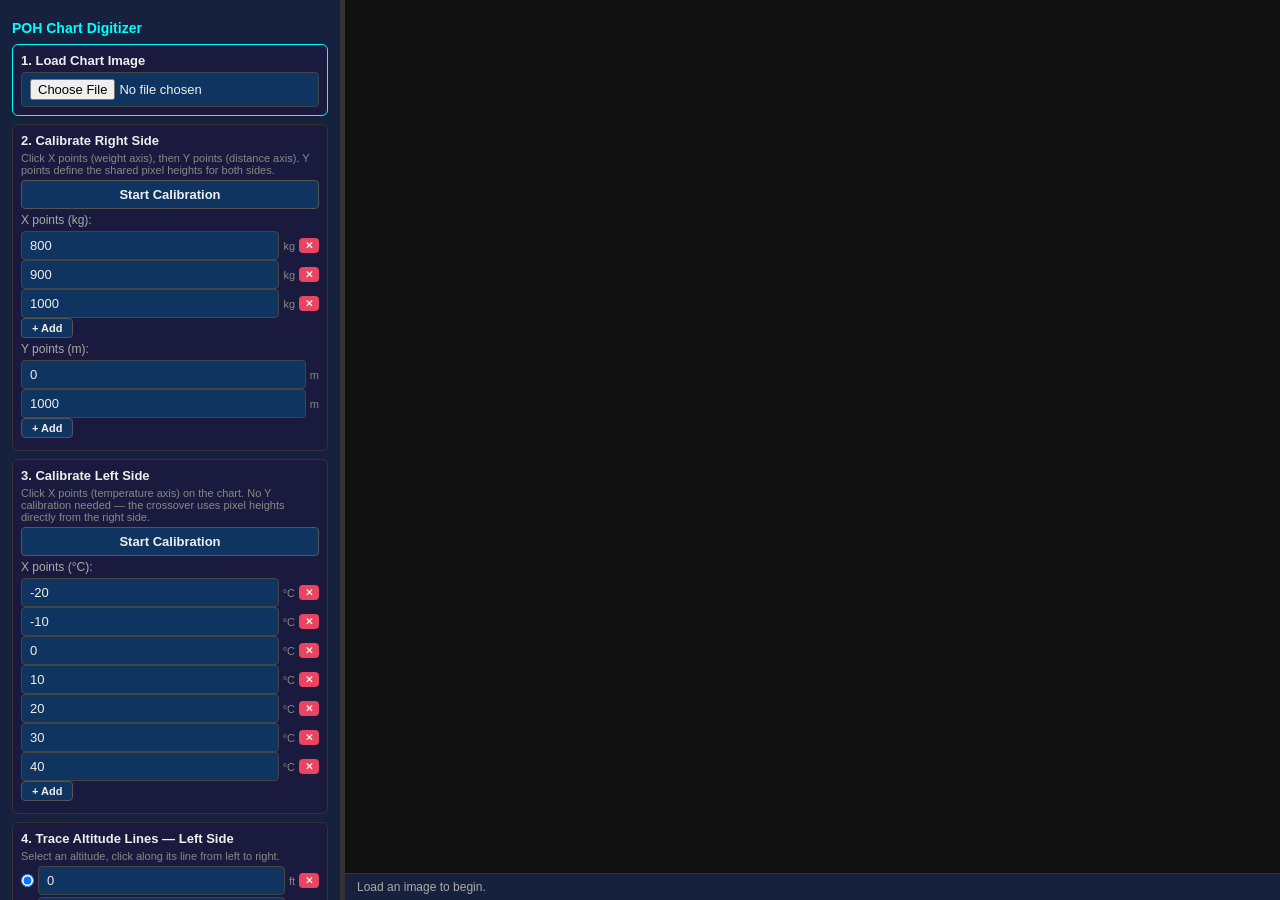
==== poh-chart-digitizer/index.html @ ae6eb4c5 "First Commit" ====
<!DOCTYPE html>
<html lang="en">
<head>
<meta charset="UTF-8">
<title>POH Chart Digitizer</title>
<link rel="stylesheet" href="style.css">
</head>
<body>

<div id="sidebar">
  <h2>POH Chart Digitizer</h2>

  <div class="step active" id="step-load">
    <h3>1. Load Chart Image</h3>
    <input type="file" id="fileInput" accept="image/*">
  </div>

  <div class="step" id="step-cal-right">
    <h3>2. Calibrate Right Side</h3>
    <p>Click X points (weight axis), then Y points (distance axis). Y points define the shared pixel heights for both sides.</p>
    <button class="secondary" onclick="startCalibration('right')">Start Calibration</button>
    <label>X points (kg):</label>
    <div id="r-cal-x-pts"></div>
    <label>Y points (m):</label>
    <div id="r-cal-y-pts"></div>
    <p id="cal-right-status" style="color:#0f0;"></p>
  </div>

  <div class="step" id="step-cal-left">
    <h3>3. Calibrate Left Side</h3>
    <p>Click X points (temperature axis) on the chart. No Y calibration needed — the crossover uses pixel heights directly from the right side.</p>
    <button class="secondary" onclick="startCalibration('left')">Start Calibration</button>
    <label>X points (°C):</label>
    <div id="l-cal-x-pts"></div>
    <p id="cal-left-status" style="color:#0f0;"></p>
  </div>

  <div class="step" id="step-trace-left">
    <h3>4. Trace Altitude Lines — Left Side</h3>
    <p>Select an altitude, click along its line from left to right.</p>
    <div id="alt-list-config"></div>
    <div class="row">
      <button class="secondary" id="btn-trace-left" onclick="startTracing('left')">Trace</button>
      <button class="secondary" id="btn-undo-left" onclick="undoLastPoint()" disabled>Undo</button>
      <button class="secondary" id="btn-done-left" onclick="finishLine()" disabled>Done</button>
    </div>
    <div class="line-list" id="left-lines"></div>
  </div>

  <div class="step" id="step-trace-right">
    <h3>5. Trace Reference Curves — Right Side</h3>
    <p>Trace the guide curves. These define the interpolation field — they are not paired with altitudes.</p>
    <div id="curve-list-config"></div>
    <div class="row">
      <button class="secondary" id="btn-trace-right" onclick="startTracing('right')">Trace</button>
      <button class="secondary" id="btn-undo-right" onclick="undoLastPoint()" disabled>Undo</button>
      <button class="secondary" id="btn-done-right" onclick="finishLine()" disabled>Done</button>
    </div>
    <div class="line-list" id="right-lines"></div>
  </div>

  <div class="step" id="step-export">
    <h3>6. Compute &amp; Export</h3>
    <p>For each temp+altitude, crosses to the right side and reads distance at each weight.</p>
    <div class="row"><label>Temp from (°C):</label><input type="number" id="temp-from" value="-20"><label>to:</label><input type="number" id="temp-to" value="40"><label>step:</label><input type="number" id="temp-step" value="5"></div>
    <div class="row"><label>Weights (kg, comma-sep):</label><input type="text" id="weights" value="800,900,1000"></div>
    <div class="row"><label>Chart type:</label>
      <select id="chart-type"><option value="takeoff">Takeoff</option><option value="landing">Landing</option></select>
    </div>
    <div class="row"><label>Distance type:</label>
      <select id="dist-type"><option value="groundroll">Ground Roll</option><option value="over50">Over 50ft/15m</option></select>
    </div>
    <button onclick="computeGrid()">Compute Grid</button>
    <button class="secondary" onclick="exportCSV()">Export CSV</button>
    <button class="secondary" onclick="saveProject()">Save Project</button>
    <button class="secondary" style="margin-top:4px" onclick="document.getElementById('loadProject').click()">Load Project</button>
    <input type="file" id="loadProject" accept=".json" style="display:none" onchange="loadProject(event)">
    <textarea id="output" readonly></textarea>
  </div>
</div>

<div id="resize-handle"></div>

<div id="canvas-wrap">
  <canvas id="canvas"></canvas>
</div>
<div id="info">Load an image to begin.</div>

<script src="calibration.js"></script>
<script src="tracing.js"></script>
<script src="compute.js"></script>
<script src="project.js"></script>
<script src="app.js"></script>
</body>
</html>
---- poh-chart-digitizer/style.css ----
* { box-sizing: border-box; margin: 0; padding: 0; }
body { font-family: -apple-system, sans-serif; background: #1a1a2e; color: #eee; display: flex; height: 100vh; overflow: hidden; }

/* ── Sidebar ── */
#sidebar {
  width: 340px; min-width: 260px; max-width: 600px;
  padding: 12px;
  overflow-y: auto; overflow-x: hidden;
  background: #16213e;
  display: flex; flex-direction: column; gap: 8px;
  flex-shrink: 0;
}
#sidebar h2 { font-size: 14px; color: #0ff; margin-top: 8px; }
#sidebar label { font-size: 12px; color: #aaa; }

/* Step boxes: never shrink, never clip */
#sidebar .step {
  padding: 8px; border: 1px solid #333; border-radius: 6px;
  background: #1a1a3e;
  flex-shrink: 0;
  display: flex; flex-direction: column; gap: 4px;
}
#sidebar .step.active { border-color: #0ff; }
#sidebar .step h3 { font-size: 13px; }
#sidebar .step p { font-size: 11px; color: #888; }

/* All inputs/selects/buttons/textareas inside steps: full width by default */
#sidebar .step input,
#sidebar .step select,
#sidebar .step button,
#sidebar .step textarea {
  font-size: 13px; padding: 6px 8px;
  border: 1px solid #444; border-radius: 4px;
  background: #0f3460; color: #eee;
  width: 100%;
}
#sidebar .step button { cursor: pointer; background: #e94560; border: none; font-weight: bold; }
#sidebar .step button:hover { background: #ff6b81; }
#sidebar .step button.secondary { background: #0f3460; border: 1px solid #555; }
#sidebar .step button.secondary:hover { background: #1a4a8a; }
#sidebar .step button:disabled { opacity: 0.4; cursor: not-allowed; }

/* ── Row: horizontal flex, items shrink to fit ── */
.row {
  display: flex; gap: 4px; align-items: center;
}
.row > input, .row > select { flex: 1; min-width: 0; width: auto; }
.row > button { flex: 1; min-width: 0; width: auto; }
.row > label { flex-shrink: 0; white-space: nowrap; }

/* ── Calibration point rows ── */
.cal-pt-row {
  display: flex; gap: 4px; align-items: center;
}
.cal-pt-row input { flex: 1; min-width: 0; width: auto; }
.cal-pt-row span { font-size: 11px; color: #888; flex-shrink: 0; }
.cal-pt-row button {
  flex-shrink: 0; width: auto !important;
  padding: 2px 6px !important; font-size: 10px !important;
}
.cal-add-btn {
  width: auto !important;
  padding: 3px 10px !important; font-size: 11px !important;
  align-self: flex-start;
}

/* ── Resize handle ── */
#resize-handle { width: 5px; cursor: col-resize; background: #333; flex-shrink: 0; }
#resize-handle:hover, #resize-handle.dragging { background: #0ff; }

/* ── Canvas ── */
#canvas-wrap { flex: 1; position: relative; overflow: auto; background: #111; min-width: 0; }
canvas { cursor: crosshair; display: block; }

/* ── Bottom info bar ── */
#info {
  position: fixed; bottom: 0; left: 345px; right: 0;
  background: #16213e; padding: 6px 12px;
  font-size: 12px; color: #aaa; border-top: 1px solid #333;
  white-space: nowrap; overflow: hidden; text-overflow: ellipsis;
}
#info .next-click { color: #0ff; font-weight: bold; }

/* ── Traced line list ── */
.line-list { max-height: 150px; overflow-y: auto; font-size: 11px; }
.line-item { display: flex; justify-content: space-between; align-items: center; padding: 2px 4px; border-radius: 3px; gap: 4px; }
.line-item:hover { background: #0f3460; }
.line-item span { overflow: hidden; text-overflow: ellipsis; white-space: nowrap; min-width: 0; }
.line-item button { flex-shrink: 0; width: auto !important; padding: 2px 6px !important; font-size: 10px !important; }
.color-dot { display: inline-block; width: 10px; height: 10px; border-radius: 50%; margin-right: 4px; vertical-align: middle; }

/* ── Output textarea ── */
#output { height: 150px; font-family: monospace; font-size: 11px; background: #111; color: #0f0; resize: vertical; }

/* ── Tracing active state ── */
.btn-tracing { background: #e94560 !important; border-color: #e94560 !important; color: #fff !important; opacity: 0.6; cursor: not-allowed !important; }
.btn-done-ready { background: #22c55e !important; border-color: #22c55e !important; color: #fff !important; }
.btn-done-ready:hover { background: #16a34a !important; }

/* ── Curve config rows ── */
.curve-cfg-row { display: flex; gap: 4px; align-items: center; margin-bottom: 2px; }
.curve-cfg-row input { flex: 1; min-width: 0; width: auto; }
.curve-cfg-row button { flex-shrink: 0; width: auto !important; padding: 2px 6px !important; font-size: 10px !important; }
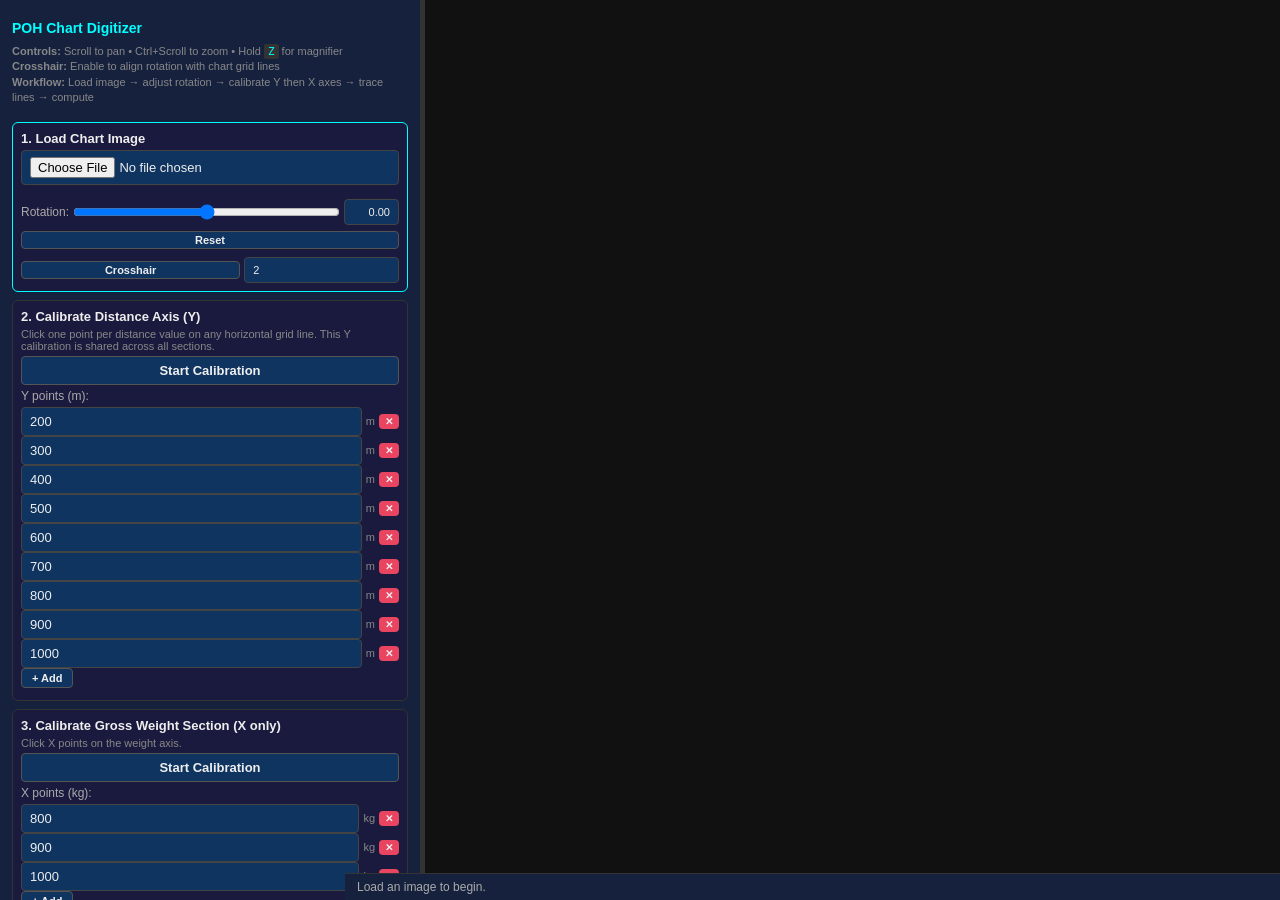
==== commit 8b68a17e: "refactor: migrate ai-tools config from amazonq to kiro - Remove .amazonq/rules/memory-bank configura" ====
--- a/poh-chart-digitizer/index.html
+++ b/poh-chart-digitizer/index.html
@@ -9,34 +9,76 @@
 
 <div id="sidebar">
   <h2>POH Chart Digitizer</h2>
+  <div style="font-size: 11px; color: #888; margin-bottom: 8px; line-height: 1.4;">
+    <strong>Controls:</strong> Scroll to pan • Ctrl+Scroll to zoom • Hold <kbd style="background:#333;padding:1px 4px;border-radius:2px;color:#0ff;">Z</kbd> for magnifier<br>
+    <strong>Crosshair:</strong> Enable to align rotation with chart grid lines<br>
+    <strong>Workflow:</strong> Load image → adjust rotation → calibrate Y then X axes → trace lines → compute
+  </div>
 
   <div class="step active" id="step-load">
     <h3>1. Load Chart Image</h3>
     <input type="file" id="fileInput" accept="image/*">
+    <div class="row" style="margin-top: 8px; flex-wrap: wrap;">
+      <label>Rotation:</label>
+      <input type="range" id="rotation-slider" min="-5" max="5" step="0.01" value="0" oninput="applyRotation(parseFloat(this.value))" style="flex: 1; min-width: 100px;">
+      <input type="text" id="rotation-val" value="0.00" onchange="var v=parseFloat(this.value)||0; document.getElementById('rotation-slider').value=v; applyRotation(v);" style="flex: none; width: 55px; font-size: 11px; text-align: right;">
+      <button class="secondary" onclick="document.getElementById('rotation-slider').value=0; applyRotation(0);" style="flex: none; padding: 2px 6px; font-size: 11px;">Reset</button>
+    </div>
+    <div class="row" style="margin-top: 4px;">
+      <button class="secondary" id="crosshair-btn" onclick="toggleCrosshair()" style="flex: 6; padding: 2px 6px; font-size: 11px;">Crosshair</button>
+      <input type="number" id="crosshair-width" min="1" max="10" step="1" value="2" oninput="crosshairWidth = parseFloat(this.value) || 2" style="flex: 4; min-width: 0; font-size: 11px;" title="Crosshair thickness (px)">
+    </div>
+  </div>
+
+  <div class="step" id="step-cal-y">
+    <h3>2. Calibrate Distance Axis (Y)</h3>
+    <p>Click one point per distance value on any horizontal grid line. This Y calibration is shared across all sections.</p>
+    <button class="secondary" onclick="startYCalibration()">Start Calibration</button>
+    <label>Y points (m):</label>
+    <div id="cal-y-pts"></div>
+    <p id="cal-y-status" style="color:#0f0;"></p>
   </div>
 
   <div class="step" id="step-cal-right">
-    <h3>2. Calibrate Right Side</h3>
-    <p>Click X points (weight axis), then Y points (distance axis). Y points define the shared pixel heights for both sides.</p>
+    <h3>3. Calibrate Gross Weight Section (X only)</h3>
+    <p>Click X points on the weight axis.</p>
     <button class="secondary" onclick="startCalibration('right')">Start Calibration</button>
     <label>X points (kg):</label>
-    <div id="r-cal-x-pts"></div>
-    <label>Y points (m):</label>
-    <div id="r-cal-y-pts"></div>
+    <div id="cal-right-x-pts"></div>
     <p id="cal-right-status" style="color:#0f0;"></p>
   </div>
 
   <div class="step" id="step-cal-left">
-    <h3>3. Calibrate Left Side</h3>
-    <p>Click X points (temperature axis) on the chart. No Y calibration needed — the crossover uses pixel heights directly from the right side.</p>
+    <h3>4. Calibrate Outside Air Temperature Section (X only)</h3>
+    <p>Click X points on the temperature axis.</p>
     <button class="secondary" onclick="startCalibration('left')">Start Calibration</button>
     <label>X points (°C):</label>
-    <div id="l-cal-x-pts"></div>
+    <div id="cal-left-x-pts"></div>
     <p id="cal-left-status" style="color:#0f0;"></p>
   </div>
 
+  <div class="step step-optional" id="step-cal-headwind">
+    <h3>5. Calibrate Wind Section (X only) <span class="optional-badge">optional</span></h3>
+    <p>Skip if your chart has no wind section. Negative = tailwind, positive = headwind.</p>
+    <button class="secondary" onclick="startCalibration('headwind')">Start Calibration</button>
+    <button class="secondary btn-reset" onclick="resetCalibration('headwind')">Reset</button>
+    <label>X points (kt):</label>
+    <div id="cal-headwind-x-pts"></div>
+    <p id="cal-headwind-status" style="color:#0f0;"></p>
+  </div>
+
+  <div class="step step-optional" id="step-cal-obstacle">
+    <h3>6. Calibrate Obstacle Section (X only) <span class="optional-badge">optional</span></h3>
+    <p>Skip if your chart has no obstacle height section.</p>
+    <button class="secondary" onclick="startCalibration('obstacle')">Start Calibration</button>
+    <button class="secondary btn-reset" onclick="resetCalibration('obstacle')">Reset</button>
+    <label>X points (m):</label>
+    <div id="cal-obstacle-x-pts"></div>
+    <p id="cal-obstacle-status" style="color:#0f0;"></p>
+  </div>
+
   <div class="step" id="step-trace-left">
-    <h3>4. Trace Altitude Lines — Left Side</h3>
+    <h3>7. Trace Altitude Lines — Outside Air Temperature</h3>
     <p>Select an altitude, click along its line from left to right.</p>
     <div id="alt-list-config"></div>
     <div class="row">
@@ -48,9 +90,9 @@
   </div>
 
   <div class="step" id="step-trace-right">
-    <h3>5. Trace Reference Curves — Right Side</h3>
-    <p>Trace the guide curves. These define the interpolation field — they are not paired with altitudes.</p>
-    <div id="curve-list-config"></div>
+    <h3>8. Trace Reference Curves — Gross Weight</h3>
+    <p>Trace the guide curves on the gross weight section.</p>
+    <div id="right-curve-config"></div>
     <div class="row">
       <button class="secondary" id="btn-trace-right" onclick="startTracing('right')">Trace</button>
       <button class="secondary" id="btn-undo-right" onclick="undoLastPoint()" disabled>Undo</button>
@@ -59,16 +101,42 @@
     <div class="line-list" id="right-lines"></div>
   </div>
 
+  <div class="step step-optional" id="step-trace-headwind">
+    <h3>9. Trace Reference Curves — Wind <span class="optional-badge">optional</span></h3>
+    <p>Skip if not calibrated. Trace the guide curves on the wind section.</p>
+    <div id="headwind-curve-config"></div>
+    <div class="row">
+      <button class="secondary" id="btn-trace-headwind" onclick="startTracing('headwind')">Trace</button>
+      <button class="secondary" id="btn-undo-headwind" onclick="undoLastPoint()" disabled>Undo</button>
+      <button class="secondary" id="btn-done-headwind" onclick="finishLine()" disabled>Done</button>
+    </div>
+    <div class="line-list" id="headwind-lines"></div>
+  </div>
+
+  <div class="step step-optional" id="step-trace-obstacle">
+    <h3>10. Trace Reference Curves — Obstacle <span class="optional-badge">optional</span></h3>
+    <p>Skip if not calibrated. Trace the guide curves on the obstacle height section.</p>
+    <div id="obstacle-curve-config"></div>
+    <div class="row">
+      <button class="secondary" id="btn-trace-obstacle" onclick="startTracing('obstacle')">Trace</button>
+      <button class="secondary" id="btn-undo-obstacle" onclick="undoLastPoint()" disabled>Undo</button>
+      <button class="secondary" id="btn-done-obstacle" onclick="finishLine()" disabled>Done</button>
+    </div>
+    <div class="line-list" id="obstacle-lines"></div>
+  </div>
+
   <div class="step" id="step-export">
-    <h3>6. Compute &amp; Export</h3>
-    <p>For each temp+altitude, crosses to the right side and reads distance at each weight.</p>
+    <h3>11. Compute &amp; Export</h3>
+    <p>For each temp+altitude, crosses through each section and reads distance.</p>
     <div class="row"><label>Temp from (°C):</label><input type="number" id="temp-from" value="-20"><label>to:</label><input type="number" id="temp-to" value="40"><label>step:</label><input type="number" id="temp-step" value="5"></div>
-    <div class="row"><label>Weights (kg, comma-sep):</label><input type="text" id="weights" value="800,900,1000"></div>
+    <div class="row"><label>Weights (kg, comma-sep):</label><input type="text" id="weights" value="" placeholder="Auto-filled from calibration"></div>
+    <div class="row" style="flex-wrap: wrap;"><label>Wind samples (kt, comma-sep):</label><input type="text" id="wind-samples" value="-10,-5,5,10,15,20"><br><span class="hint" id="headwind-hint" style="width: 100%;">Negative = tailwind. Used to compute avg correction factor.</span></div>
     <div class="row"><label>Chart type:</label>
       <select id="chart-type"><option value="takeoff">Takeoff</option><option value="landing">Landing</option></select>
     </div>
-    <div class="row"><label>Distance type:</label>
+    <div class="row" id="dist-type-row"><label>Distance type:</label>
       <select id="dist-type"><option value="groundroll">Ground Roll</option><option value="over50">Over 50ft/15m</option></select>
+      <span class="hint" id="dist-type-hint">Hidden when obstacle section is active (both computed automatically)</span>
     </div>
     <button onclick="computeGrid()">Compute Grid</button>
     <button class="secondary" onclick="exportCSV()">Export CSV</button>
--- a/poh-chart-digitizer/style.css
+++ b/poh-chart-digitizer/style.css
@@ -3,7 +3,7 @@
 
 /* ── Sidebar ── */
 #sidebar {
-  width: 340px; min-width: 260px; max-width: 600px;
+  width: 420px; min-width: 260px; max-width: 600px;
   padding: 12px;
   overflow-y: auto; overflow-x: hidden;
   background: #16213e;
@@ -69,7 +69,7 @@
 #resize-handle:hover, #resize-handle.dragging { background: #0ff; }
 
 /* ── Canvas ── */
-#canvas-wrap { flex: 1; position: relative; overflow: auto; background: #111; min-width: 0; }
+#canvas-wrap { flex: 1; position: relative; overflow: scroll; background: #111; min-width: 0; }
 canvas { cursor: crosshair; display: block; }
 
 /* ── Bottom info bar ── */
@@ -89,6 +89,13 @@
 .line-item button { flex-shrink: 0; width: auto !important; padding: 2px 6px !important; font-size: 10px !important; }
 .color-dot { display: inline-block; width: 10px; height: 10px; border-radius: 50%; margin-right: 4px; vertical-align: middle; }
 
+/* ── Optional section styling ── */
+.step-optional { border-color: #333; opacity: 0.7; }
+.step-optional:hover, .step-optional:focus-within { opacity: 1; }
+.optional-badge { font-size: 10px; color: #888; font-weight: normal; background: #333; padding: 1px 6px; border-radius: 8px; margin-left: 4px; }
+.btn-reset { width: auto !important; padding: 4px 10px !important; font-size: 11px !important; background: #333 !important; margin-left: 4px; }
+.hint { font-size: 10px; color: #666; flex-shrink: 0; }
+
 /* ── Output textarea ── */
 #output { height: 150px; font-family: monospace; font-size: 11px; background: #111; color: #0f0; resize: vertical; }
 
